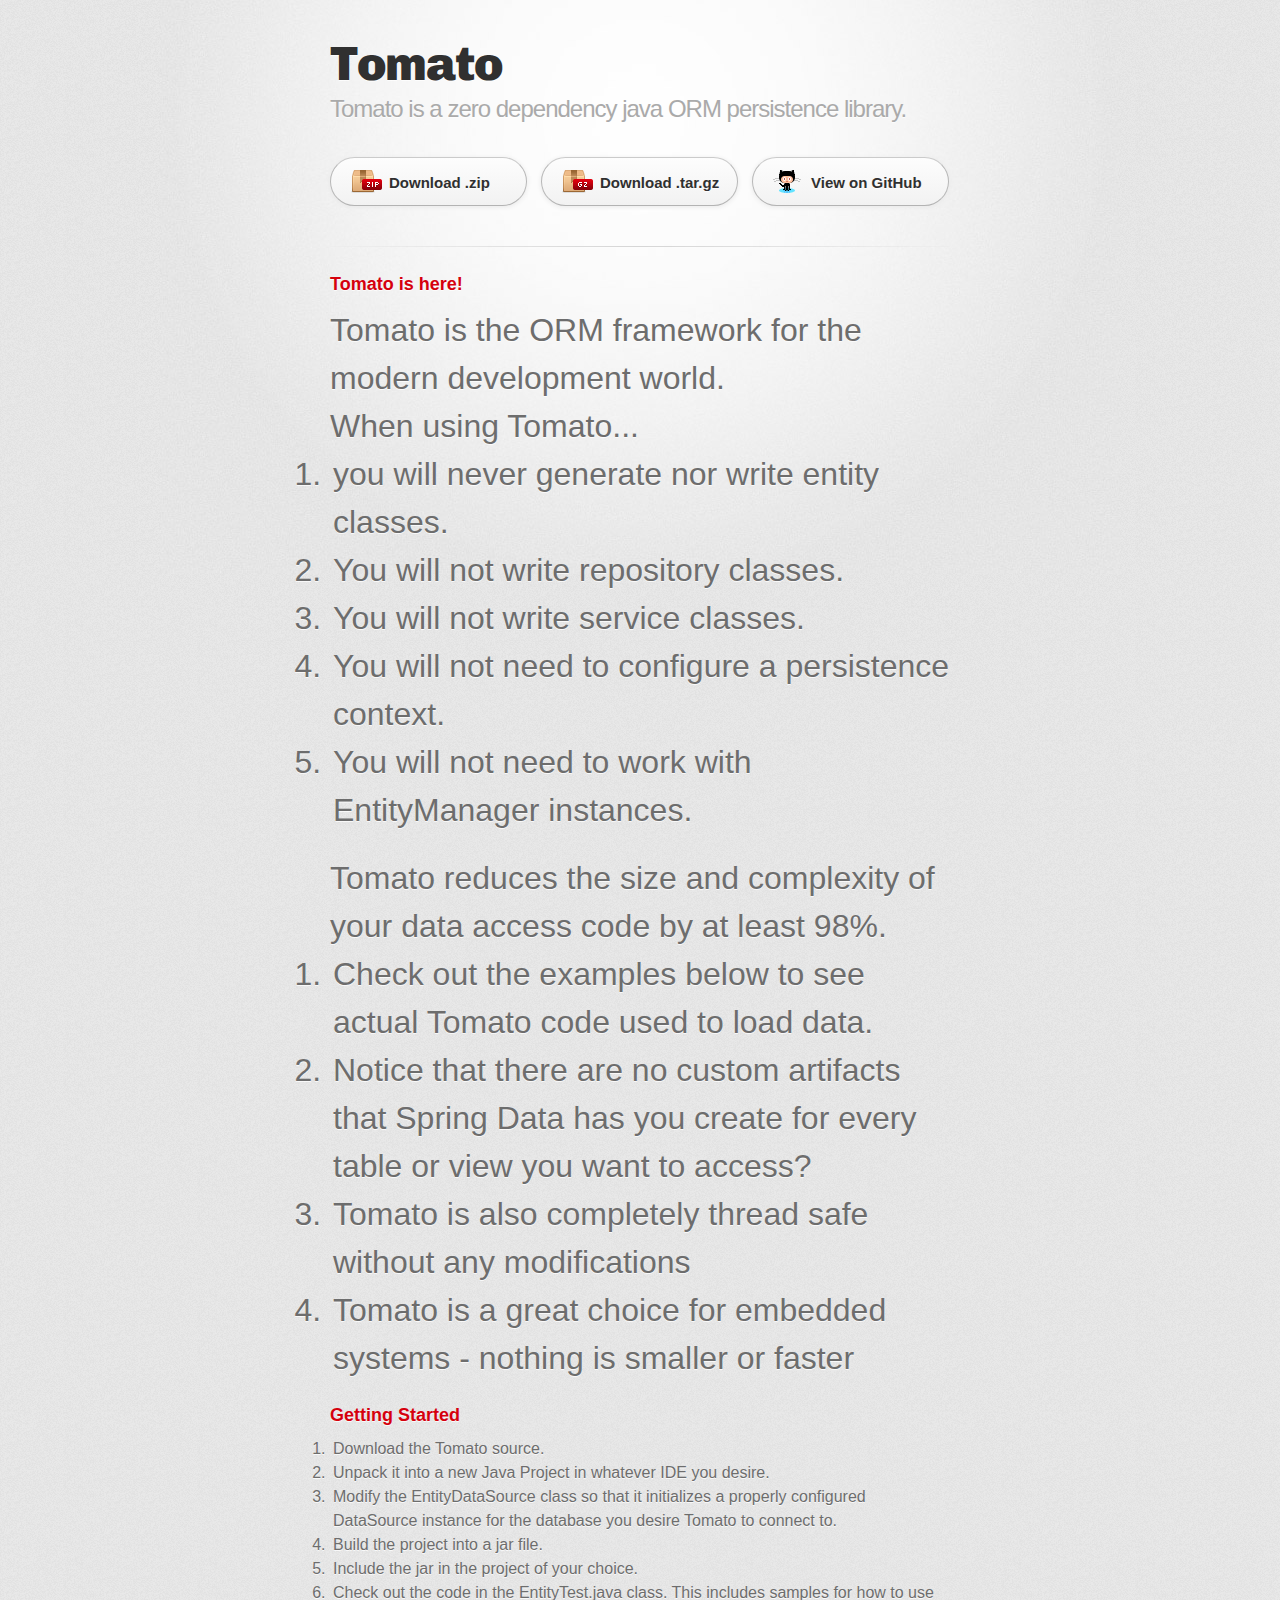
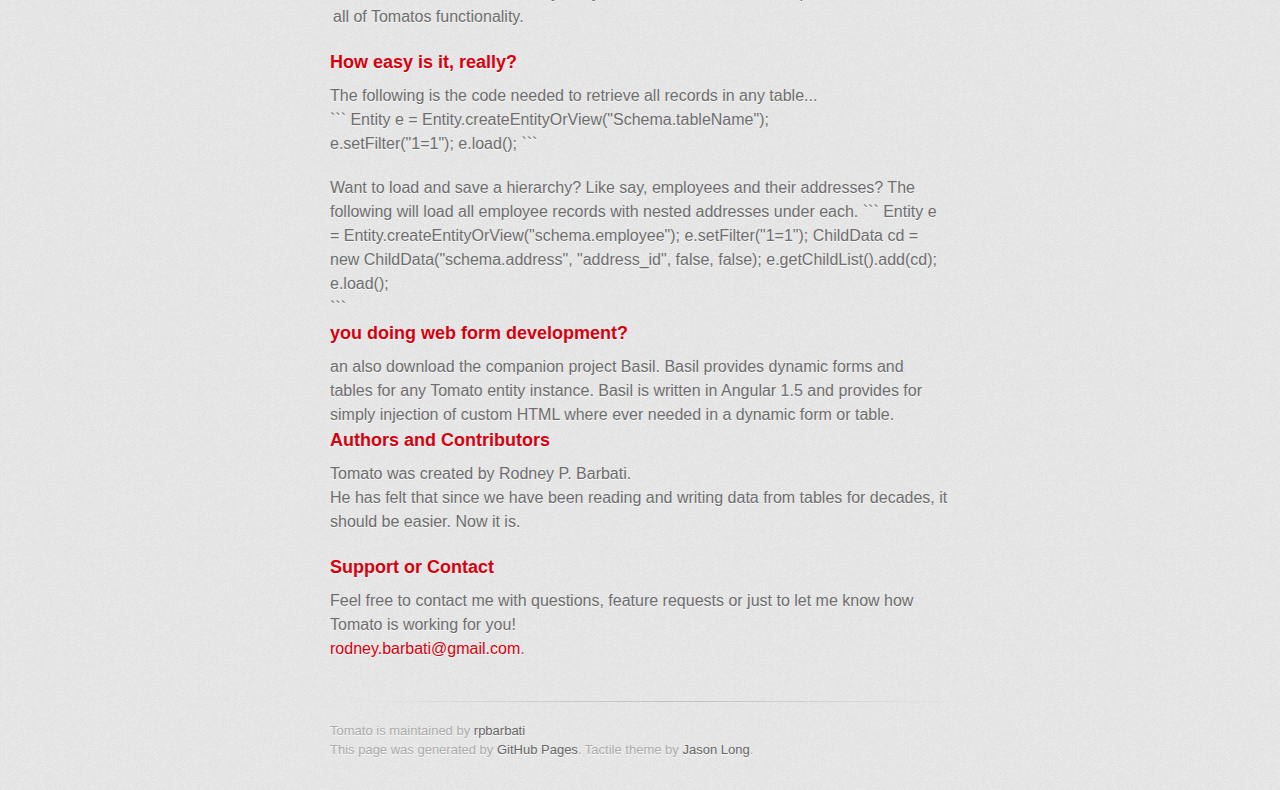
==== index.html @ 34a54b4f "Update index.html" ====
<!DOCTYPE html>
<html>
  <head>
    <meta charset='utf-8'>
    <meta http-equiv="X-UA-Compatible" content="chrome=1">
    <link href='https://fonts.googleapis.com/css?family=Chivo:900' rel='stylesheet' type='text/css'>
    <link rel="stylesheet" type="text/css" href="stylesheets/stylesheet.css" media="screen">
    <link rel="stylesheet" type="text/css" href="stylesheets/github-dark.css" media="screen">
    <link rel="stylesheet" type="text/css" href="stylesheets/print.css" media="print">
    <!--[if lt IE 9]>
    <script src="//html5shiv.googlecode.com/svn/trunk/html5.js"></script>
    <![endif]-->
    <title>Tomato by rpbarbati</title>
  </head>

  <body>
    <div id="container">
      <div class="inner">

        <header>
          <h1>Tomato</h1>
          <h2>Tomato is a zero dependency java ORM persistence library.</h2>
        </header>

        <section id="downloads" class="clearfix">
          <a href="https://github.com/rpbarbati/Tomato/zipball/master" id="download-zip" class="button"><span>Download .zip</span></a>
          <a href="https://github.com/rpbarbati/Tomato/tarball/master" id="download-tar-gz" class="button"><span>Download .tar.gz</span></a>
          <a href="https://github.com/rpbarbati/Tomato" id="view-on-github" class="button"><span>View on GitHub</span></a>
        </section>

        <hr>

        <section id="main_content">
          <h3>
<a id="tomato-is-here" class="anchor" href="#tomato-is-here" aria-hidden="true"><span aria-hidden="true" class="octicon octicon-link"></span></a>Tomato is here!</h3>

<H1>Tomato is the ORM framework for the modern development world.<h1> 

<ol>When using Tomato... 
 <li>you will never generate nor write entity classes. 
  </li>
   <li>  You will not write repository classes.  
   </li>
   <li>  You will not write service classes.  
    </li>
  <li>You will not need to configure a persistence context.  
 <li>You will not need to work with EntityManager instances.
          </ol>
  
<ol>Tomato reduces the size and complexity of your data access code by at least 98%.
 <li>Check out the examples below to see actual Tomato code used to load data.  
 <li>Notice that there are no custom artifacts that Spring Data has you create for every table or view you want to access?
 <li>Tomato is also completely thread safe without any modifications
 <li>Tomato is a great choice for embedded systems - nothing is smaller or faster
  </ol>

<h3>
<a id="getting-started" class="anchor" href="#getting-started" aria-hidden="true"><span aria-hidden="true" class="octicon octicon-link"></span></a>Getting Started</h3>

<ol>
<li>Download the Tomato source.<br>
</li>
<li>Unpack it into a new Java Project in whatever IDE you desire.</li>
<li>Modify the EntityDataSource class so that it initializes a properly configured DataSource instance for the database you desire Tomato to connect to.</li>
<li>Build the project into a jar file.<br>
</li>
<li>Include the jar in the project of your choice.</li>
<li>Check out the code in the EntityTest.java class.  This includes samples for how to use all of Tomatos functionality.</li>
</ol>

          <h3>How easy is it, really?</h3>
<div>
The following is the code needed to retrieve all records in any table... 
          </div>
```
    Entity e = Entity.createEntityOrView("Schema.tableName"); <p>
    e.setFilter("1=1"); 
    e.load(); 
```
          
<div>
Want to load and save a hierarchy? Like say, employees and their addresses? The following will load all employee records with nested addresses under each. 
```
    Entity e = Entity.createEntityOrView("schema.employee"); 
    e.setFilter("1=1"); 
    ChildData cd = new ChildData("schema.address", "address_id", false, false); 
    e.getChildList().add(cd); 
    e.load();
          </div>
```
  
          <h3> you doing web form development?</h3>
an also download the companion project Basil.   Basil provides dynamic forms and tables for any Tomato entity instance.  Basil is written in Angular 1.5 and provides for simply injection of custom HTML where ever needed in a dynamic form or table.

<h3>
<a id="authors-and-contributors" class="anchor" href="#authors-and-contributors" aria-hidden="true"><span aria-hidden="true" class="octicon octicon-link"></span></a>Authors and Contributors</h3>

<p>Tomato was created by Rodney P. Barbati.<br>
He has felt that since we have been reading and writing data from tables for decades, it should be easier.  Now it is. </p>

<h3>
<a id="support-or-contact" class="anchor" href="#support-or-contact" aria-hidden="true"><span aria-hidden="true" class="octicon octicon-link"></span></a>Support or Contact</h3>

<p>Feel free to contact me with questions, feature requests or just to let me know how Tomato is working for you!<br>
<a href="mailto:rodney.barbati@gmail.com">rodney.barbati@gmail.com</a>.</p>


        </section>

        <footer>
          Tomato is maintained by <a href="https://github.com/rpbarbati">rpbarbati</a><br>
          This page was generated by <a href="https://pages.github.com">GitHub Pages</a>. Tactile theme by <a href="https://twitter.com/jasonlong">Jason Long</a>.
        </footer>

        
      </div>
    </div>
  </body>
</html>
---- stylesheets/stylesheet.css ----
/* http://meyerweb.com/eric/tools/css/reset/
   v2.0 | 20110126
   License: none (public domain)
*/
html, body, div, span, applet, object, iframe,
h1, h2, h3, h4, h5, h6, p, blockquote, pre,
a, abbr, acronym, address, big, cite, code,
del, dfn, em, img, ins, kbd, q, s, samp,
small, strike, strong, sub, sup, tt, var,
b, u, i, center,
dl, dt, dd, ol, ul, li,
fieldset, form, label, legend,
table, caption, tbody, tfoot, thead, tr, th, td,
article, aside, canvas, details, embed,
figure, figcaption, footer, header, hgroup,
menu, nav, output, ruby, section, summary,
time, mark, audio, video {
	padding: 0;
	margin: 0;
	font: inherit;
	font-size: 100%;
	vertical-align: baseline;
	border: 0;
}
/* HTML5 display-role reset for older browsers */
article, aside, details, figcaption, figure,
footer, header, hgroup, menu, nav, section {
	display: block;
}
body {
	line-height: 1;
}
ol, ul {
	list-style: none;
}
blockquote, q {
	quotes: none;
}
blockquote:before, blockquote:after,
q:before, q:after {
	content: '';
	content: none;
}
table {
	border-spacing: 0;
	border-collapse: collapse;
}

/* LAYOUT STYLES */
body {
  font-family: 'Helvetica Neue', Helvetica, Arial, serif;
  font-size: 1em;
  line-height: 1.5;
  color: #6d6d6d;
  text-shadow: 0 1px 0 rgba(255, 255, 255, 0.8);
  background: #e7e7e7 url(../images/body-bg.png) 0 0 repeat;
}

a {
  color: #d5000d;
}
a:hover {
  color: #c5000c;
}

header {
  padding-top: 35px;
  padding-bottom: 25px;
}

header h1 {
  font-family: 'Chivo', 'Helvetica Neue', Helvetica, Arial, serif;
  font-size: 48px; font-weight: 900;
  line-height: 1.2;
  color: #303030;
  letter-spacing: -1px;
}

header h2 {
  font-size: 24px;
  font-weight: normal;
  line-height: 1.3;
  color: #aaa;
  letter-spacing: -1px;
}

#container {
  min-height: 595px;
  background: transparent url(../images/highlight-bg.jpg) 50% 0 no-repeat;
}

.inner {
  width: 620px;
  margin: 0 auto;
}

#container .inner img {
  max-width: 100%;
}

#downloads {
  margin-bottom: 40px;
}

a.button {
  display: block;
  float: left;
  width: 179px;
  padding: 12px 8px 12px 8px;
  margin-right: 14px;
  font-size: 15px;
  font-weight: bold;
  line-height: 25px;
  color: #303030;
  background: #fdfdfd; /* Old browsers */
  background: -moz-linear-gradient(top,  #fdfdfd 0%, #f2f2f2 100%); /* FF3.6+ */
  background: -webkit-gradient(linear, left top, left bottom, color-stop(0%,#fdfdfd), color-stop(100%,#f2f2f2)); /* Chrome,Safari4+ */
  background: -webkit-linear-gradient(top,  #fdfdfd 0%,#f2f2f2 100%); /* Chrome10+,Safari5.1+ */
  background: -o-linear-gradient(top,  #fdfdfd 0%,#f2f2f2 100%); /* Opera 11.10+ */
  background: -ms-linear-gradient(top,  #fdfdfd 0%,#f2f2f2 100%); /* IE10+ */
  background: linear-gradient(top,  #fdfdfd 0%,#f2f2f2 100%); /* W3C */
  filter: progid:DXImageTransform.Microsoft.gradient( startColorstr='#fdfdfd', endColorstr='#f2f2f2',GradientType=0 ); /* IE6-9 */
  border-top: solid 1px #cbcbcb;
  border-right: solid 1px #b7b7b7;
  border-bottom: solid 1px #b3b3b3;
  border-left: solid 1px #b7b7b7;
  border-radius: 30px;
  -webkit-box-shadow: 10px 10px 5px #888;
  -moz-box-shadow: 10px 10px 5px #888;
  box-shadow: 0px 1px 5px #e8e8e8;
  -moz-border-radius: 30px;
  -webkit-border-radius: 30px;
}
a.button:hover {
  background: #fafafa; /* Old browsers */
  background: -moz-linear-gradient(top,  #fdfdfd 0%, #f6f6f6 100%); /* FF3.6+ */
  background: -webkit-gradient(linear, left top, left bottom, color-stop(0%,#fdfdfd), color-stop(100%,#f6f6f6)); /* Chrome,Safari4+ */
  background: -webkit-linear-gradient(top,  #fdfdfd 0%,#f6f6f6 100%); /* Chrome10+,Safari5.1+ */
  background: -o-linear-gradient(top,  #fdfdfd 0%,#f6f6f6 100%); /* Opera 11.10+ */
  background: -ms-linear-gradient(top,  #fdfdfd 0%,#f6f6f6 100%); /* IE10+ */
  background: linear-gradient(top,  #fdfdfd 0%,#f6f6f6, 100%); /* W3C */
  filter: progid:DXImageTransform.Microsoft.gradient( startColorstr='#fdfdfd', endColorstr='#f6f6f6',GradientType=0 ); /* IE6-9 */
  border-top: solid 1px #b7b7b7;
  border-right: solid 1px #b3b3b3;
  border-bottom: solid 1px #b3b3b3;
  border-left: solid 1px #b3b3b3;
}

a.button span {
  display: block;
  height: 23px;
  padding-left: 50px;
}

#download-zip span {
  background: transparent url(../images/zip-icon.png) 12px 50% no-repeat;
}
#download-tar-gz span {
  background: transparent url(../images/tar-gz-icon.png) 12px 50% no-repeat;
}
#view-on-github span {
  background: transparent url(../images/octocat-icon.png) 12px 50% no-repeat;
}
#view-on-github {
  margin-right: 0;
}

code, pre {
  margin-bottom: 30px;
  font-family: Monaco, "Bitstream Vera Sans Mono", "Lucida Console", Terminal;
  font-size: 14px;
  color: #222;
}

code {
  padding: 0 3px;
  background-color: #f2f2f2;
  border: solid 1px #ddd;
}

pre {
  padding: 20px;
  overflow: auto;
  color: #f2f2f2;
  text-shadow: none;
  background: #303030;
}
pre code {
  padding: 0;
  color: #f2f2f2;
  background-color: #303030;
  border: none;
}

ul, ol, dl {
  margin-bottom: 20px;
}


/* COMMON STYLES */

hr {
  height: 1px;
  padding-bottom: 1em;
  margin-top: 1em;
  line-height: 1px;
  background: transparent url('../images/hr.png') 50% 0 no-repeat;
  border: none;
}

strong {
  font-weight: bold;
}

em {
  font-style: italic;
}

table {
  width: 100%;
  border: 1px solid #ebebeb;
}

th {
  font-weight: 500;
}

td {
  font-weight: 300;
  text-align: center;
  border: 1px solid #ebebeb;
}

form {
  padding: 20px;
  background: #f2f2f2;

}


/* GENERAL ELEMENT TYPE STYLES */

h1 {
  font-size: 32px;
}

h2 {
  margin-bottom: 8px;
  font-size: 22px;
  font-weight: bold;
  color: #303030;
}

h3 {
  margin-bottom: 8px;
  font-size: 18px;
  font-weight: bold;
  color: #d5000d;
}

h4 {
  font-size: 16px;
  font-weight: bold;
  color: #303030;
}

h5 {
  font-size: 1em;
  color: #303030;
}

h6 {
  font-size: .8em;
  color: #303030;
}

p {
  margin-bottom: 20px;
  font-weight: 300;
}

a {
  text-decoration: none;
}

p a {
  font-weight: 400;
}

blockquote {
  padding: 0 0 0 30px;
  margin-bottom: 20px;
  font-size: 1.6em;
  border-left: 10px solid #e9e9e9;
}

ul li {
  list-style-position: inside;
  list-style: disc;
  padding-left: 20px;
}

ol li {
  list-style-position: inside;
  list-style: decimal;
  padding-left: 3px;
}

dl dt {
  color: #303030;
}

footer {
  padding-top: 20px;
  padding-bottom: 30px;
  margin-top: 40px;
  font-size: 13px;
  color: #aaa;
  background: transparent url('../images/hr.png') 0 0 no-repeat;
}

footer a {
  color: #666;
}
footer a:hover {
  color: #444;
}

/* MISC */
.clearfix:after {
  display: block;
  height: 0;
  clear: both;
  visibility: hidden;
  content: '.';
}

.clearfix {display: inline-block;}
* html .clearfix {height: 1%;}
.clearfix {display: block;}

/* #Media Queries
================================================== */

/* Smaller than standard 960 (devices and browsers) */
@media only screen and (max-width: 959px) { }

/* Tablet Portrait size to standard 960 (devices and browsers) */
@media only screen and (min-width: 768px) and (max-width: 959px) { }

/* All Mobile Sizes (devices and browser) */
@media only screen and (max-width: 767px) {
  header {
    padding-top: 10px;
    padding-bottom: 10px;
  }
  #downloads {
    margin-bottom: 25px;
  }
  #download-zip, #download-tar-gz {
    display: none;
  }
  .inner {
    width: 94%;
    margin: 0 auto;
  }
}

/* Mobile Landscape Size to Tablet Portrait (devices and browsers) */
@media only screen and (min-width: 480px) and (max-width: 767px) { }

/* Mobile Portrait Size to Mobile Landscape Size (devices and browsers) */
@media only screen and (max-width: 479px) { }
---- stylesheets/github-dark.css ----
/*
The MIT License (MIT)

Copyright (c) 2016 GitHub, Inc.

Permission is hereby granted, free of charge, to any person obtaining a copy
of this software and associated documentation files (the "Software"), to deal
in the Software without restriction, including without limitation the rights
to use, copy, modify, merge, publish, distribute, sublicense, and/or sell
copies of the Software, and to permit persons to whom the Software is
furnished to do so, subject to the following conditions:

The above copyright notice and this permission notice shall be included in all
copies or substantial portions of the Software.

THE SOFTWARE IS PROVIDED "AS IS", WITHOUT WARRANTY OF ANY KIND, EXPRESS OR
IMPLIED, INCLUDING BUT NOT LIMITED TO THE WARRANTIES OF MERCHANTABILITY,
FITNESS FOR A PARTICULAR PURPOSE AND NONINFRINGEMENT. IN NO EVENT SHALL THE
AUTHORS OR COPYRIGHT HOLDERS BE LIABLE FOR ANY CLAIM, DAMAGES OR OTHER
LIABILITY, WHETHER IN AN ACTION OF CONTRACT, TORT OR OTHERWISE, ARISING FROM,
OUT OF OR IN CONNECTION WITH THE SOFTWARE OR THE USE OR OTHER DEALINGS IN THE
SOFTWARE.

*/

.pl-c /* comment */ {
  color: #969896;
}

.pl-c1 /* constant, variable.other.constant, support, meta.property-name, support.constant, support.variable, meta.module-reference, markup.raw, meta.diff.header */,
.pl-s .pl-v /* string variable */ {
  color: #0099cd;
}

.pl-e /* entity */,
.pl-en /* entity.name */ {
  color: #9774cb;
}

.pl-smi /* variable.parameter.function, storage.modifier.package, storage.modifier.import, storage.type.java, variable.other */,
.pl-s .pl-s1 /* string source */ {
  color: #ddd;
}

.pl-ent /* entity.name.tag */ {
  color: #7bcc72;
}

.pl-k /* keyword, storage, storage.type */ {
  color: #cc2372;
}

.pl-s /* string */,
.pl-pds /* punctuation.definition.string, string.regexp.character-class */,
.pl-s .pl-pse .pl-s1 /* string punctuation.section.embedded source */,
.pl-sr /* string.regexp */,
.pl-sr .pl-cce /* string.regexp constant.character.escape */,
.pl-sr .pl-sre /* string.regexp source.ruby.embedded */,
.pl-sr .pl-sra /* string.regexp string.regexp.arbitrary-repitition */ {
  color: #3c66e2;
}

.pl-v /* variable */ {
  color: #fb8764;
}

.pl-id /* invalid.deprecated */ {
  color: #e63525;
}

.pl-ii /* invalid.illegal */ {
  color: #f8f8f8;
  background-color: #e63525;
}

.pl-sr .pl-cce /* string.regexp constant.character.escape */ {
  font-weight: bold;
  color: #7bcc72;
}

.pl-ml /* markup.list */ {
  color: #c26b2b;
}

.pl-mh /* markup.heading */,
.pl-mh .pl-en /* markup.heading entity.name */,
.pl-ms /* meta.separator */ {
  font-weight: bold;
  color: #264ec5;
}

.pl-mq /* markup.quote */ {
  color: #00acac;
}

.pl-mi /* markup.italic */ {
  font-style: italic;
  color: #ddd;
}

.pl-mb /* markup.bold */ {
  font-weight: bold;
  color: #ddd;
}

.pl-md /* markup.deleted, meta.diff.header.from-file */ {
  color: #bd2c00;
  background-color: #ffecec;
}

.pl-mi1 /* markup.inserted, meta.diff.header.to-file */ {
  color: #55a532;
  background-color: #eaffea;
}

.pl-mdr /* meta.diff.range */ {
  font-weight: bold;
  color: #9774cb;
}

.pl-mo /* meta.output */ {
  color: #264ec5;
}
---- stylesheets/print.css ----
html, body, div, span, applet, object, iframe,
h1, h2, h3, h4, h5, h6, p, blockquote, pre,
a, abbr, acronym, address, big, cite, code,
del, dfn, em, img, ins, kbd, q, s, samp,
small, strike, strong, sub, sup, tt, var,
b, u, i, center,
dl, dt, dd, ol, ul, li,
fieldset, form, label, legend,
table, caption, tbody, tfoot, thead, tr, th, td,
article, aside, canvas, details, embed,
figure, figcaption, footer, header, hgroup,
menu, nav, output, ruby, section, summary,
time, mark, audio, video {
  padding: 0;
  margin: 0;
  font: inherit;
  font-size: 100%;
  vertical-align: baseline;
  border: 0;
}
/* HTML5 display-role reset for older browsers */
article, aside, details, figcaption, figure,
footer, header, hgroup, menu, nav, section {
  display: block;
}
body {
  line-height: 1;
}
ol, ul {
  list-style: none;
}
blockquote, q {
  quotes: none;
}
blockquote:before, blockquote:after,
q:before, q:after {
  content: '';
  content: none;
}
table {
  border-spacing: 0;
  border-collapse: collapse;
}
body {
  font-family: 'Helvetica Neue', Helvetica, Arial, serif;
  font-size: 13px;
  line-height: 1.5;
  color: #000;
}

a {
  font-weight: bold;
  color: #d5000d;
}

header {
  padding-top: 35px;
  padding-bottom: 10px;
}

header h1 {
  font-size: 48px;
  font-weight: bold;
  line-height: 1.2;
  color: #303030;
  letter-spacing: -1px;
}

header h2 {
  font-size: 24px;
  font-weight: normal;
  line-height: 1.3;
  color: #aaa;
  letter-spacing: -1px;
}
#downloads {
  display: none;
}
#main_content {
  padding-top: 20px;
}

code, pre {
  margin-bottom: 30px;
  font-family: Monaco, "Bitstream Vera Sans Mono", "Lucida Console", Terminal;
  font-size: 12px;
  color: #222;
}

code {
  padding: 0 3px;
}

pre {
  padding: 20px;
  overflow: auto;
  border: solid 1px #ddd;
}
pre code {
  padding: 0;
}

ul, ol, dl {
  margin-bottom: 20px;
}


/* COMMON STYLES */

table {
  width: 100%;
  border: 1px solid #ebebeb;
}

th {
  font-weight: 500;
}

td {
  font-weight: 300;
  text-align: center;
  border: 1px solid #ebebeb;
}

form {
  padding: 20px;
  background: #f2f2f2;

}


/* GENERAL ELEMENT TYPE STYLES */

h1 {
  font-size: 2.8em;
}

h2 {
  margin-bottom: 8px;
  font-size: 22px;
  font-weight: bold;
  color: #303030;
}

h3 {
  margin-bottom: 8px;
  font-size: 18px;
  font-weight: bold;
  color: #d5000d;
}

h4 {
  font-size: 16px;
  font-weight: bold;
  color: #303030;
}

h5 {
  font-size: 1em;
  color: #303030;
}

h6 {
  font-size: .8em;
  color: #303030;
}

p {
  margin-bottom: 20px;
  font-weight: 300;
}

a {
  text-decoration: none;
}

p a {
  font-weight: 400;
}

blockquote {
  padding: 0 0 0 30px;
  margin-bottom: 20px;
  font-size: 1.6em;
  border-left: 10px solid #e9e9e9;
}

ul li {
  list-style-position: inside;
  list-style: disc;
  padding-left: 20px;
}

ol li {
  list-style-position: inside;
  list-style: decimal;
  padding-left: 3px;
}

dl dd {
  font-style: italic;
  font-weight: 100;
}

footer {
  padding-top: 20px;
  padding-bottom: 30px;
  margin-top: 40px;
  font-size: 13px;
  color: #aaa;
}

footer a {
  color: #666;
}

/* MISC */
.clearfix:after {
  display: block;
  height: 0;
  clear: both;
  visibility: hidden;
  content: '.';
}

.clearfix {display: inline-block;}
* html .clearfix {height: 1%;}
.clearfix {display: block;}
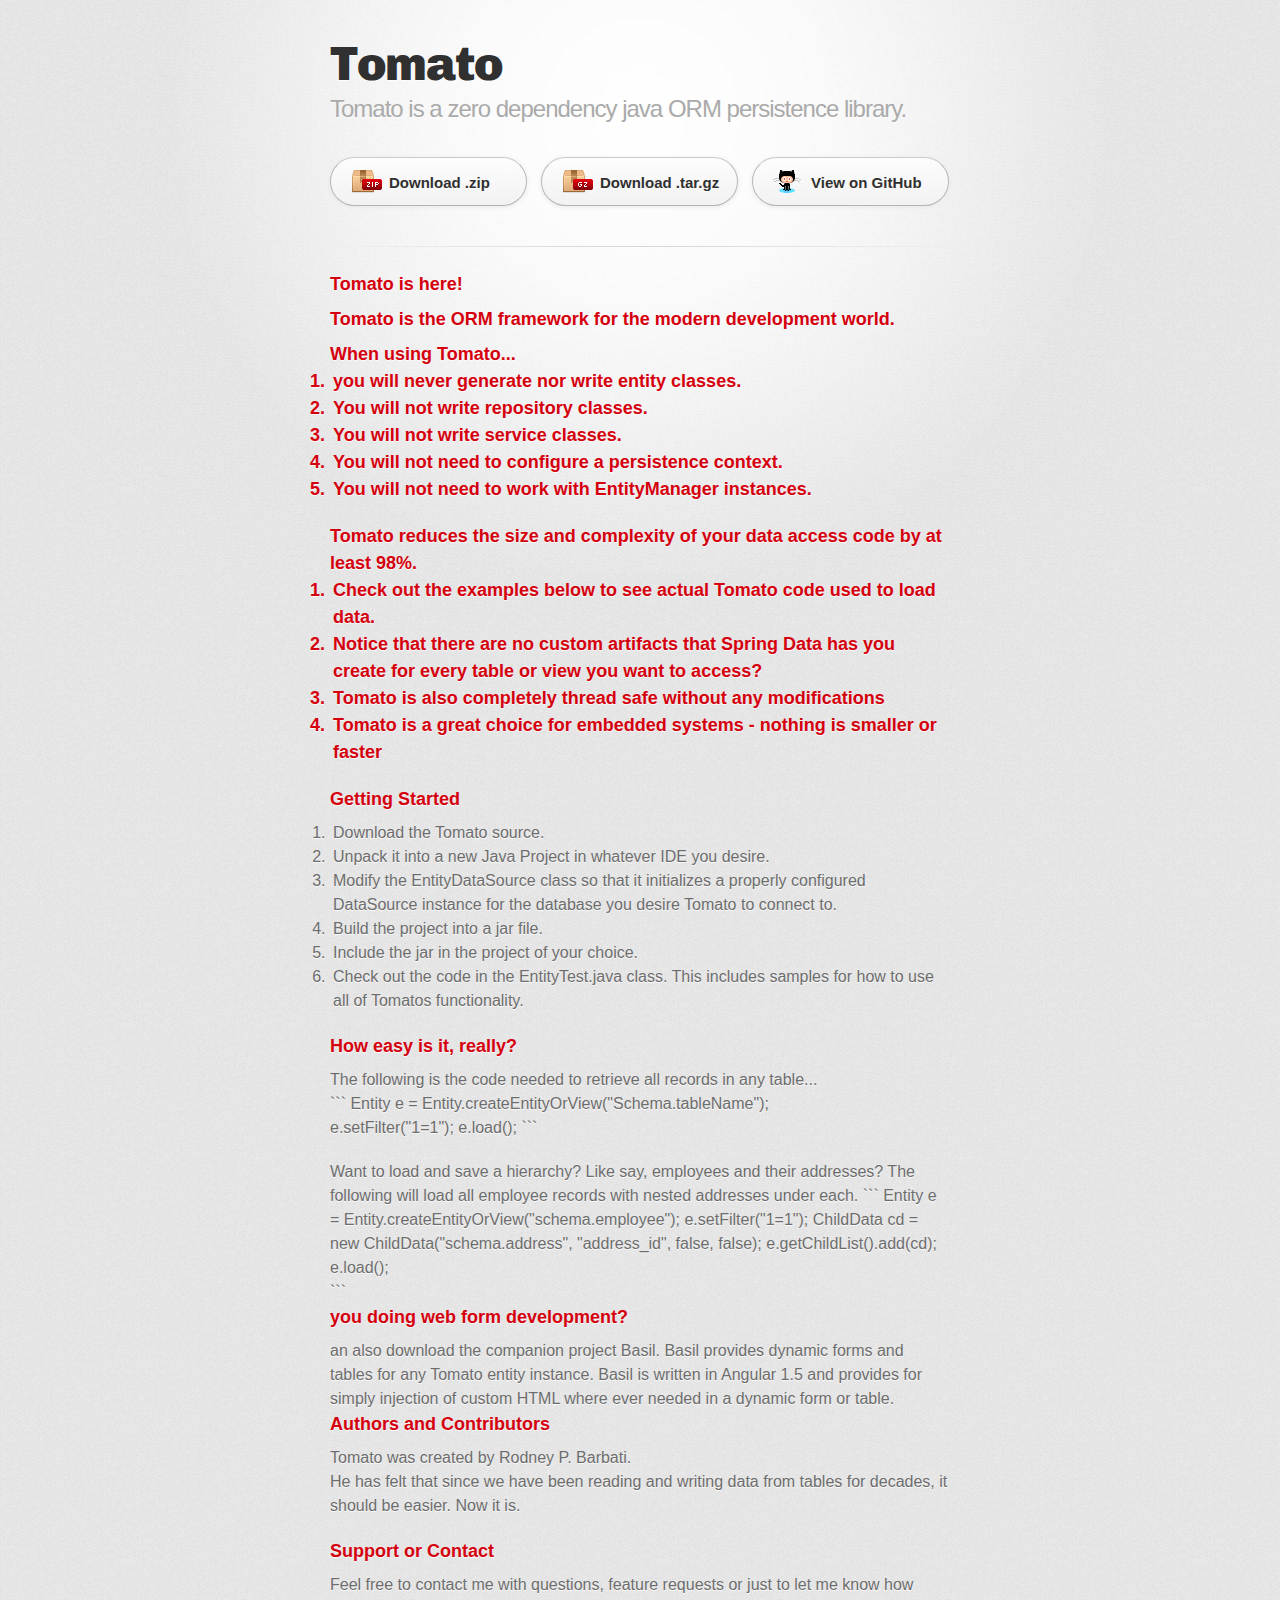
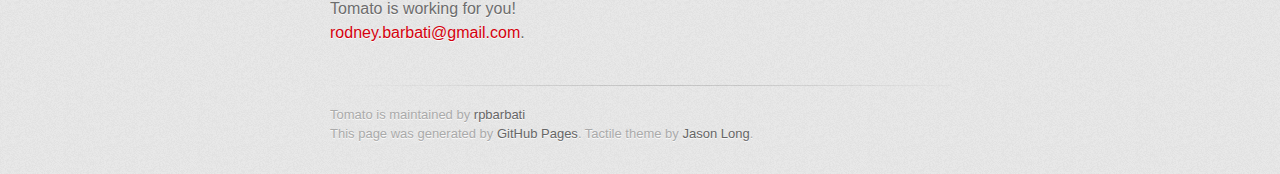
==== commit 90f52483: "Update index.html" ====
--- a/index.html
+++ b/index.html
@@ -34,7 +34,7 @@
           <h3>
 <a id="tomato-is-here" class="anchor" href="#tomato-is-here" aria-hidden="true"><span aria-hidden="true" class="octicon octicon-link"></span></a>Tomato is here!</h3>
 
-<H1>Tomato is the ORM framework for the modern development world.<h1> 
+<H3>Tomato is the ORM framework for the modern development world.<h3> 
 
 <ol>When using Tomato... 
  <li>you will never generate nor write entity classes. 
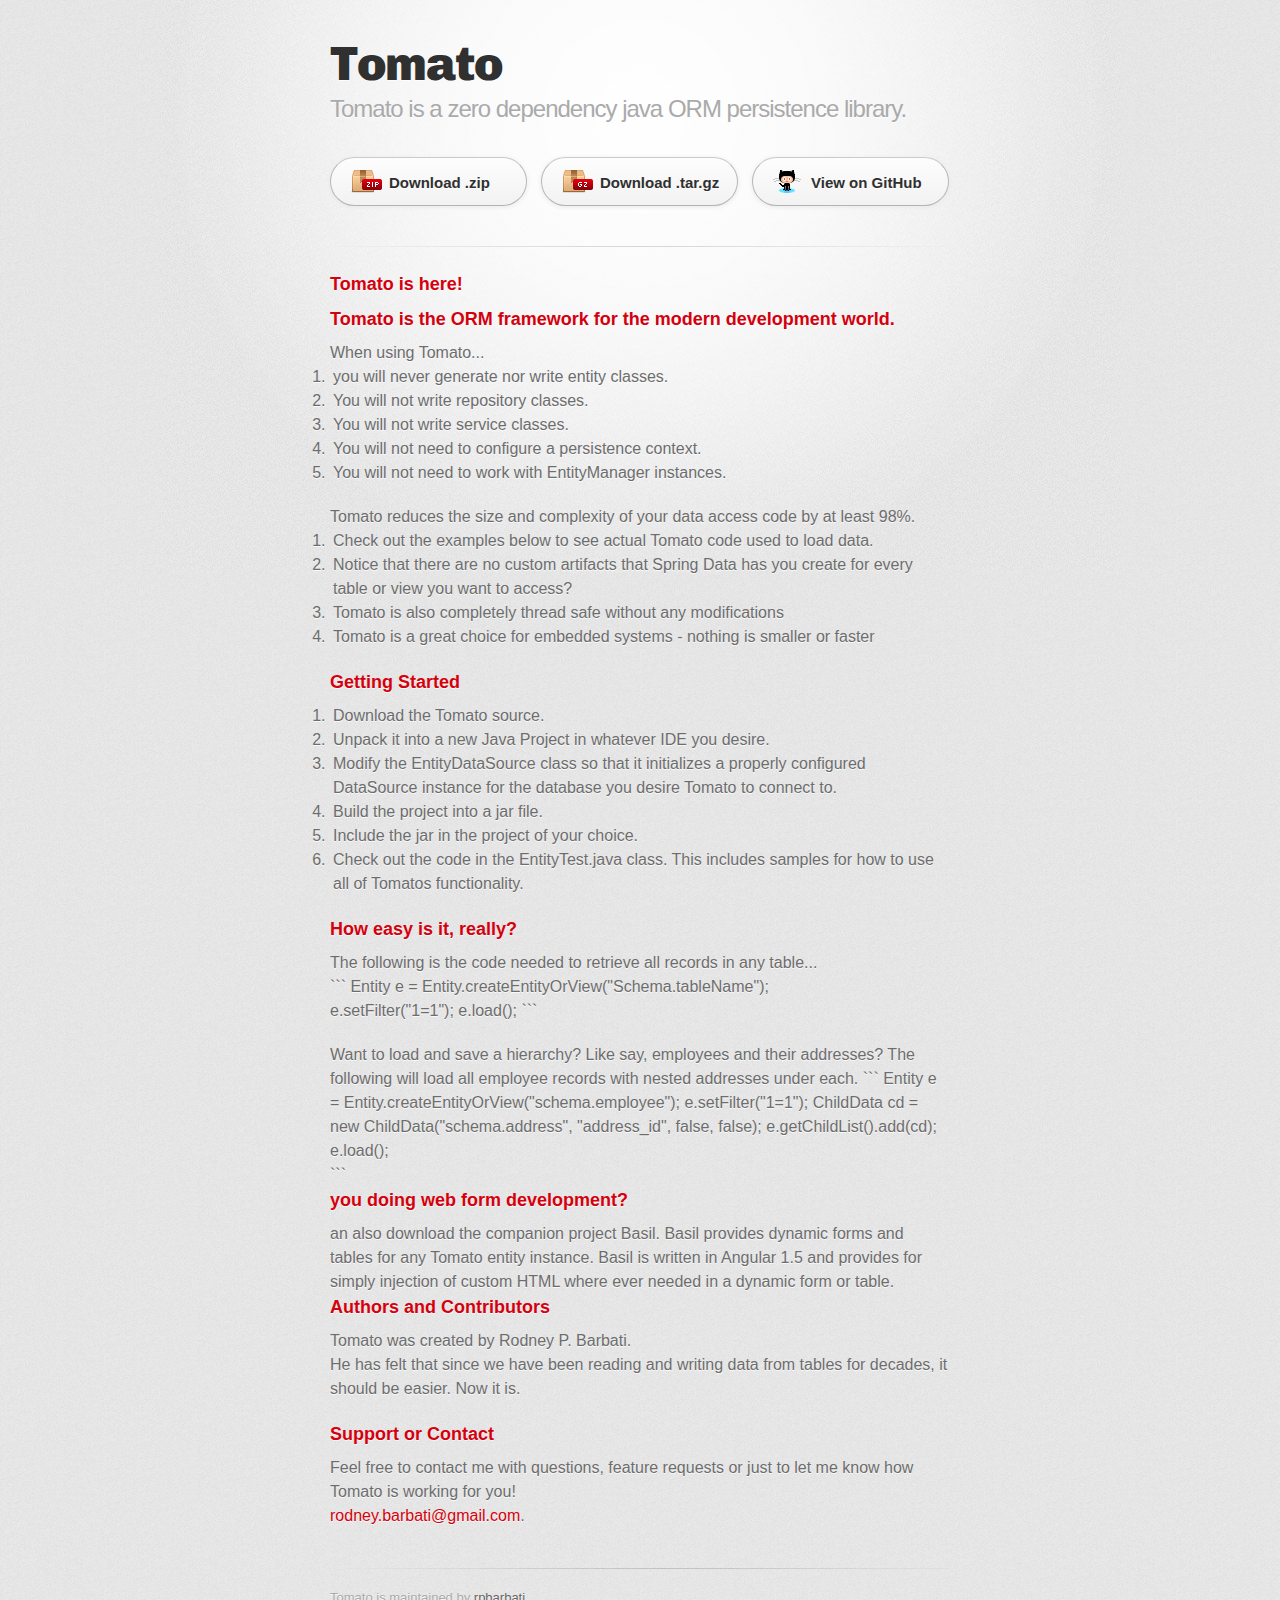
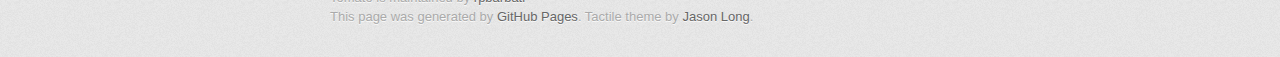
==== commit be322dd8: "Update index.html" ====
--- a/index.html
+++ b/index.html
@@ -34,7 +34,7 @@
           <h3>
 <a id="tomato-is-here" class="anchor" href="#tomato-is-here" aria-hidden="true"><span aria-hidden="true" class="octicon octicon-link"></span></a>Tomato is here!</h3>
 
-<H3>Tomato is the ORM framework for the modern development world.<h3> 
+<h3>Tomato is the ORM framework for the modern development world.</h3> 
 
 <ol>When using Tomato... 
  <li>you will never generate nor write entity classes. 
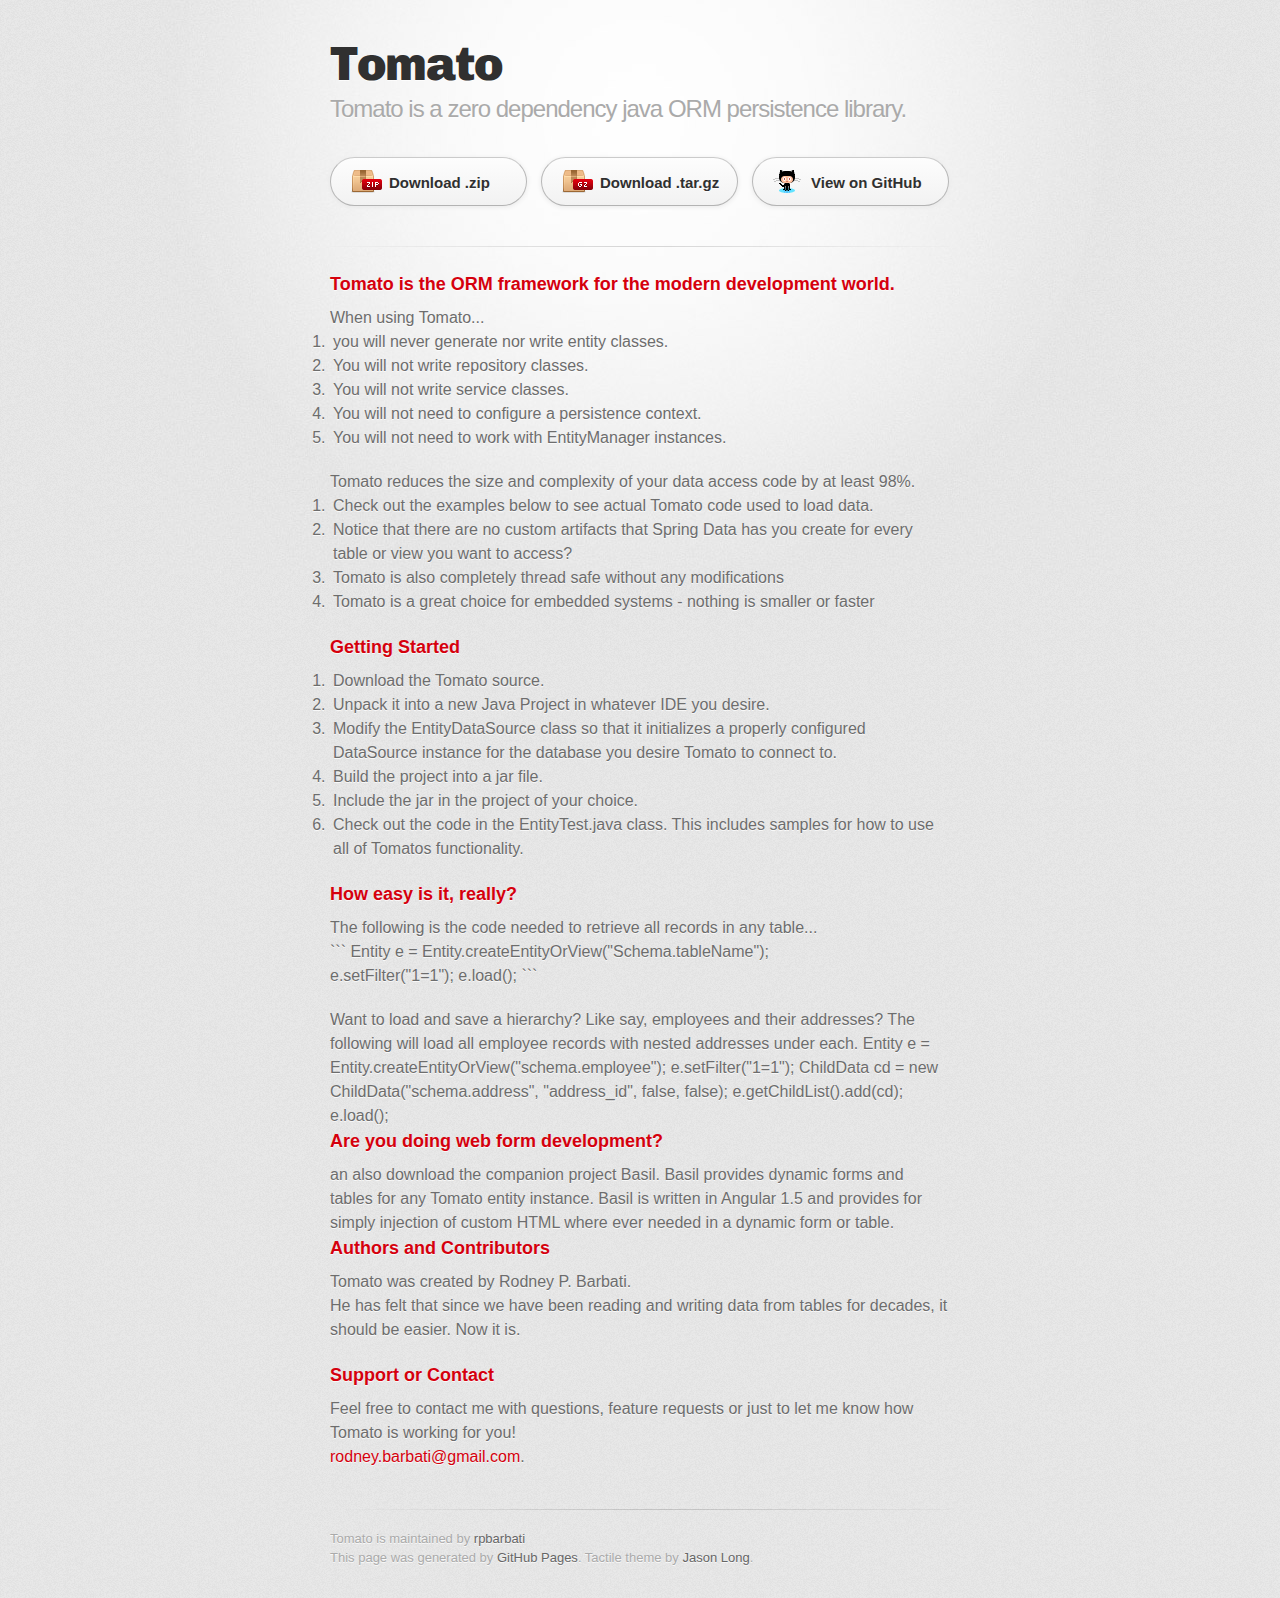
==== commit a50d1399: "Update index.html" ====
--- a/index.html
+++ b/index.html
@@ -31,9 +31,7 @@
         <hr>
 
         <section id="main_content">
-          <h3>
-<a id="tomato-is-here" class="anchor" href="#tomato-is-here" aria-hidden="true"><span aria-hidden="true" class="octicon octicon-link"></span></a>Tomato is here!</h3>
-
+      
 <h3>Tomato is the ORM framework for the modern development world.</h3> 
 
 <ol>When using Tomato... 
@@ -53,7 +51,9 @@
  <li>Tomato is also completely thread safe without any modifications
  <li>Tomato is a great choice for embedded systems - nothing is smaller or faster
   </ol>
-
+        </section>
+          
+          
 <h3>
 <a id="getting-started" class="anchor" href="#getting-started" aria-hidden="true"><span aria-hidden="true" class="octicon octicon-link"></span></a>Getting Started</h3>
 
@@ -80,16 +80,16 @@
           
 <div>
 Want to load and save a hierarchy? Like say, employees and their addresses? The following will load all employee records with nested addresses under each. 
-```
+
     Entity e = Entity.createEntityOrView("schema.employee"); 
     e.setFilter("1=1"); 
     ChildData cd = new ChildData("schema.address", "address_id", false, false); 
     e.getChildList().add(cd); 
     e.load();
           </div>
-```
+
   
-          <h3> you doing web form development?</h3>
+          <h3>Are you doing web form development?</h3>
 an also download the companion project Basil.   Basil provides dynamic forms and tables for any Tomato entity instance.  Basil is written in Angular 1.5 and provides for simply injection of custom HTML where ever needed in a dynamic form or table.
 
 <h3>
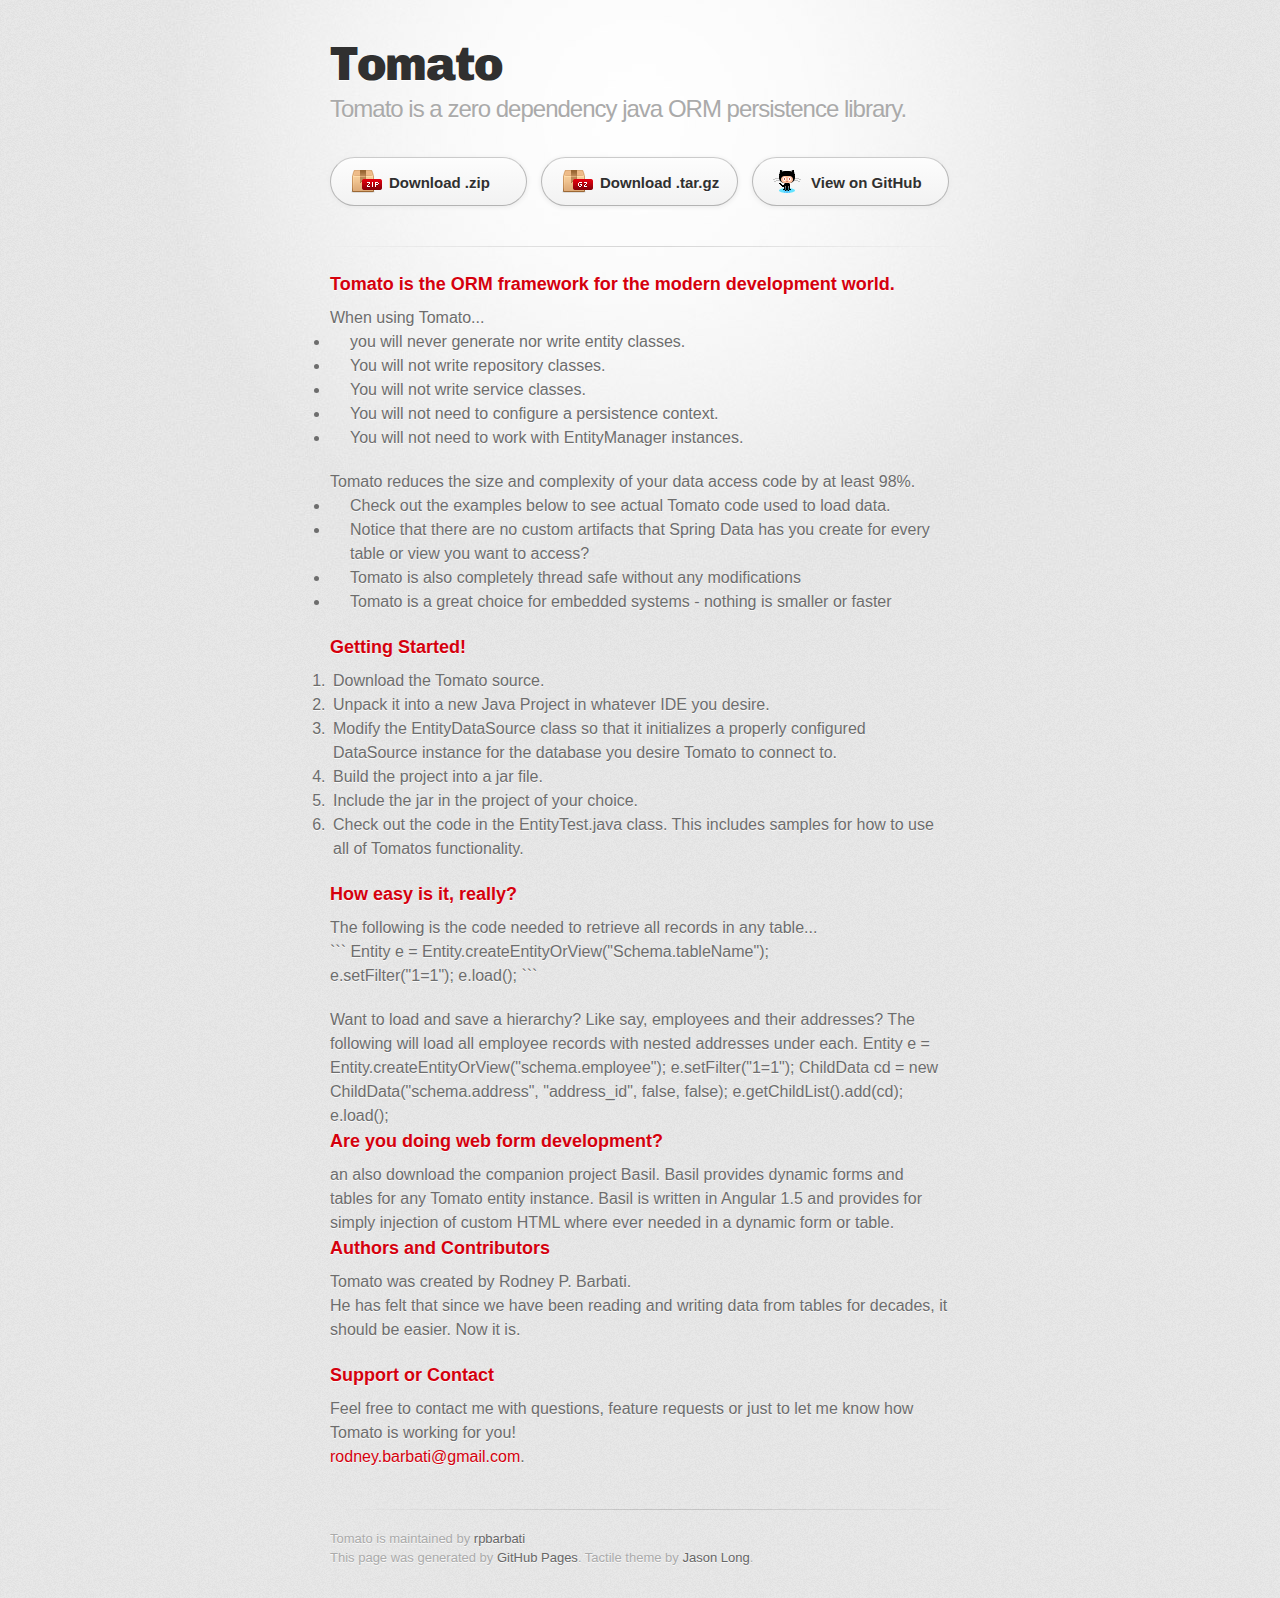
==== commit 841d2266: "Update index.html" ====
--- a/index.html
+++ b/index.html
@@ -34,7 +34,7 @@
       
 <h3>Tomato is the ORM framework for the modern development world.</h3> 
 
-<ol>When using Tomato... 
+<ul>When using Tomato... 
  <li>you will never generate nor write entity classes. 
   </li>
    <li>  You will not write repository classes.  
@@ -43,21 +43,21 @@
     </li>
   <li>You will not need to configure a persistence context.  
  <li>You will not need to work with EntityManager instances.
-          </ol>
+          </ul>
   
-<ol>Tomato reduces the size and complexity of your data access code by at least 98%.
+<ul>Tomato reduces the size and complexity of your data access code by at least 98%.
  <li>Check out the examples below to see actual Tomato code used to load data.  
  <li>Notice that there are no custom artifacts that Spring Data has you create for every table or view you want to access?
  <li>Tomato is also completely thread safe without any modifications
  <li>Tomato is a great choice for embedded systems - nothing is smaller or faster
-  </ol>
+  </ul>
         </section>
           
           
 <h3>
-<a id="getting-started" class="anchor" href="#getting-started" aria-hidden="true"><span aria-hidden="true" class="octicon octicon-link"></span></a>Getting Started</h3>
-
-<ol>
+Getting Started!
+        </h3>
+  <ol>
 <li>Download the Tomato source.<br>
 </li>
 <li>Unpack it into a new Java Project in whatever IDE you desire.</li>
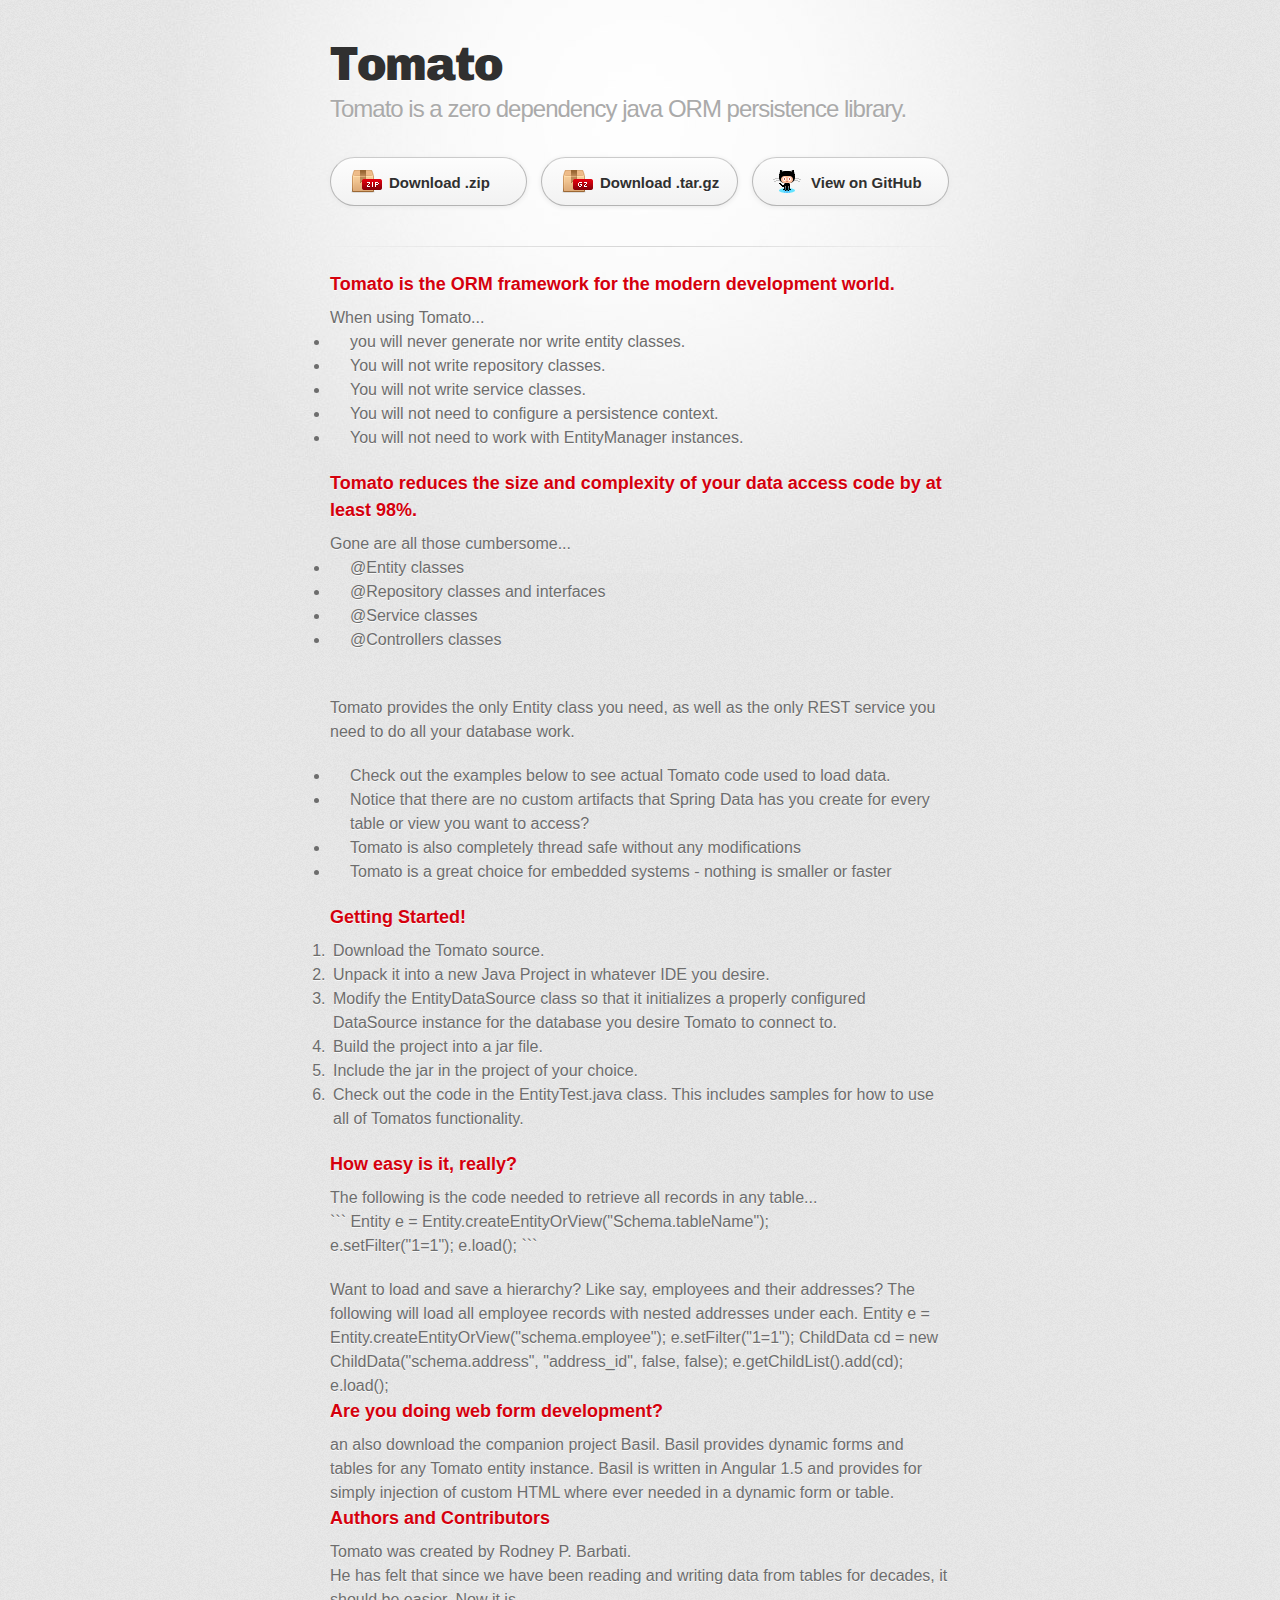
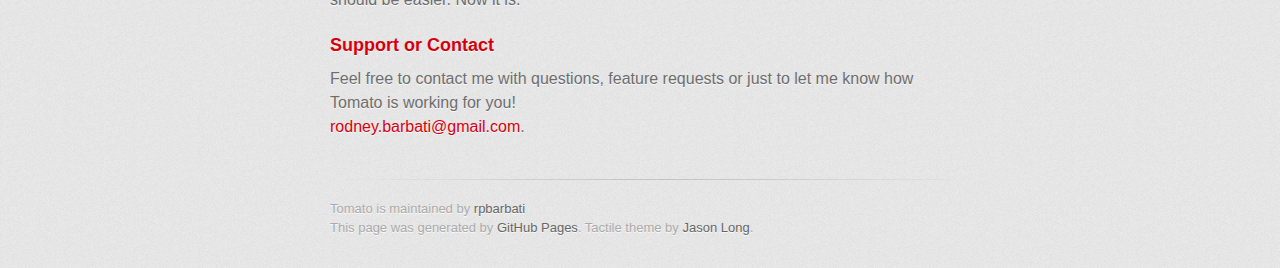
==== commit 1d5aec07: "Update index.html" ====
--- a/index.html
+++ b/index.html
@@ -45,7 +45,16 @@
  <li>You will not need to work with EntityManager instances.
           </ul>
   
-<ul>Tomato reduces the size and complexity of your data access code by at least 98%.
+          <h3>Tomato reduces the size and complexity of your data access code by at least 98%.</h3>
+    <ul>Gone are all those cumbersome...
+      <li>@Entity classes
+       <li>@Repository classes and interfaces
+       <li>@Service classes
+       <li>@Controllers classes
+     </ul>
+          <br>Tomato provides the only Entity class you need, as well as the only REST service you need to do all your database work.<p>
+          
+<ul>          
  <li>Check out the examples below to see actual Tomato code used to load data.  
  <li>Notice that there are no custom artifacts that Spring Data has you create for every table or view you want to access?
  <li>Tomato is also completely thread safe without any modifications
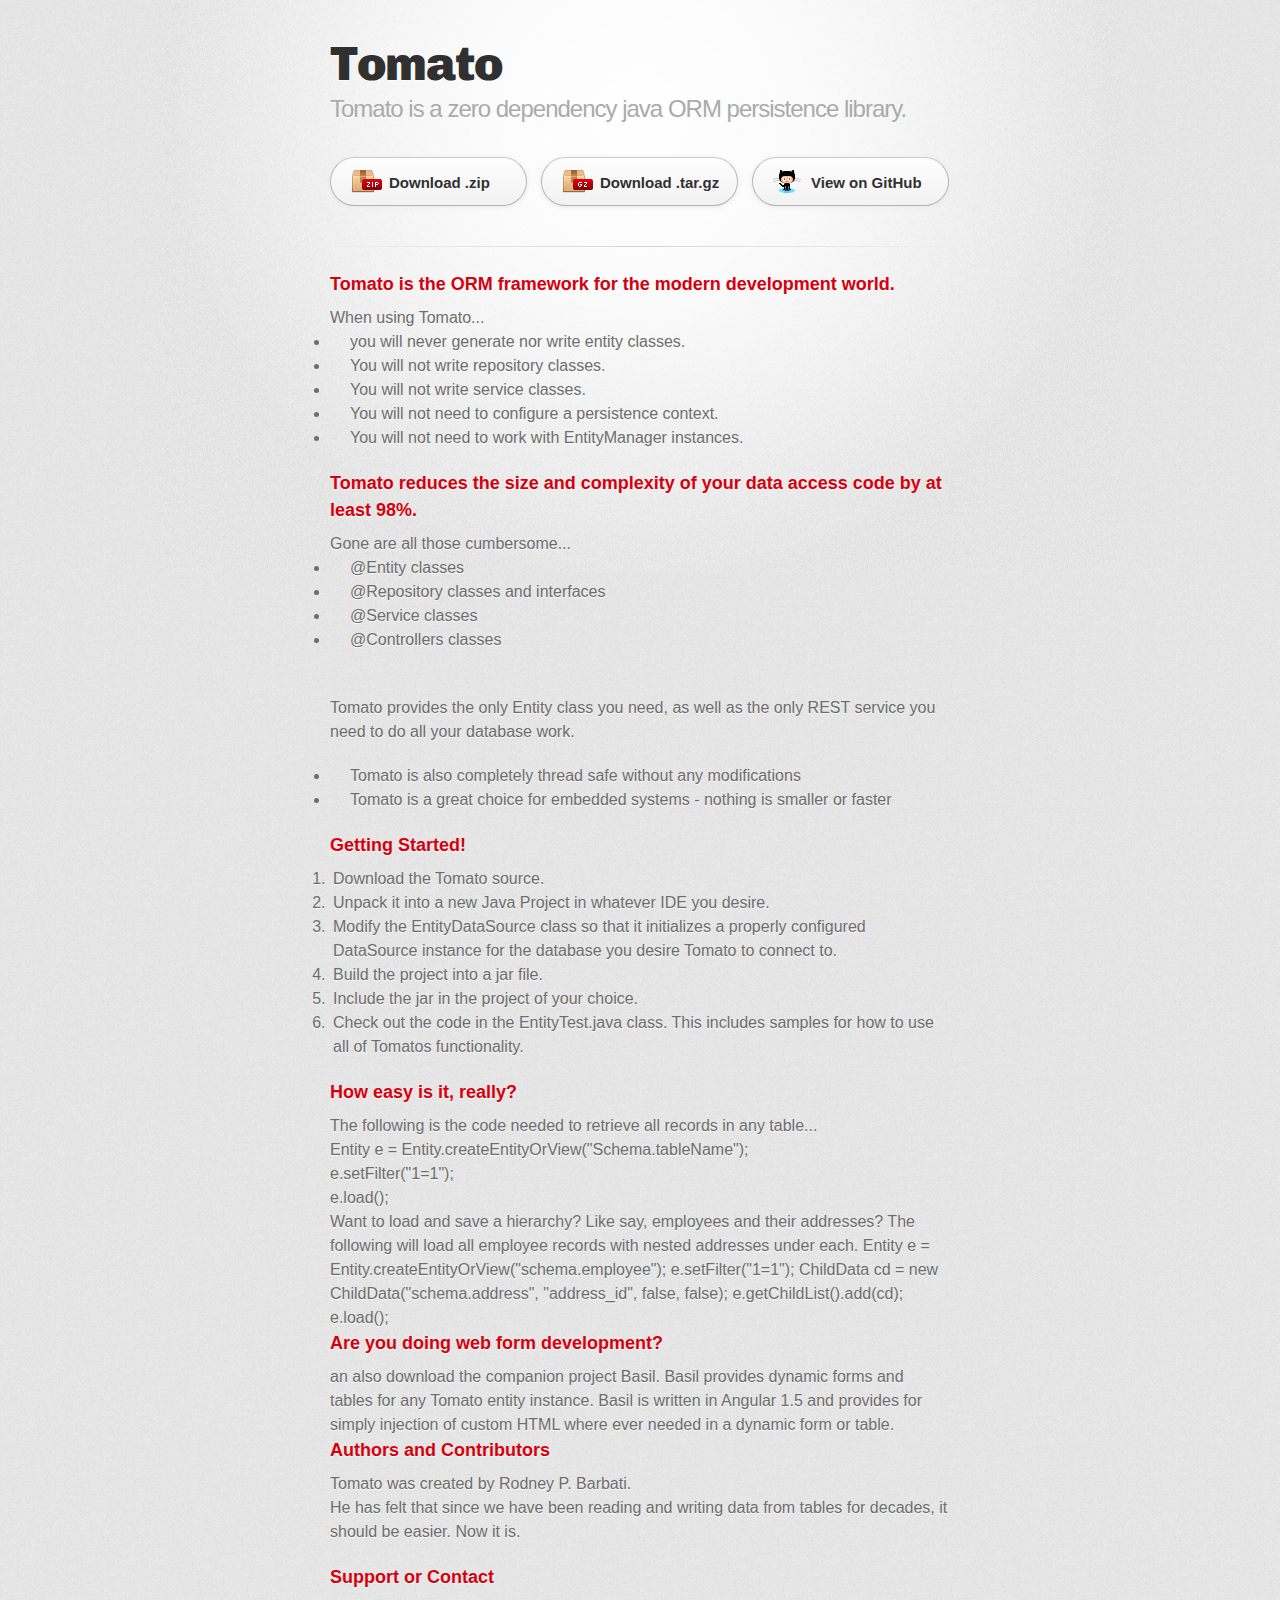
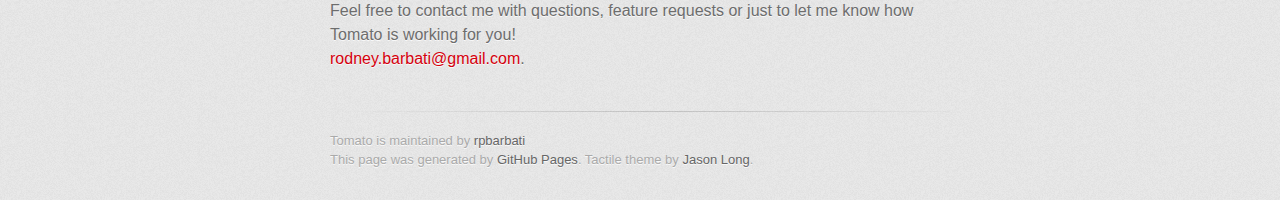
==== commit 56e7777a: "Update index.html" ====
--- a/index.html
+++ b/index.html
@@ -55,8 +55,6 @@
           <br>Tomato provides the only Entity class you need, as well as the only REST service you need to do all your database work.<p>
           
 <ul>          
- <li>Check out the examples below to see actual Tomato code used to load data.  
- <li>Notice that there are no custom artifacts that Spring Data has you create for every table or view you want to access?
  <li>Tomato is also completely thread safe without any modifications
  <li>Tomato is a great choice for embedded systems - nothing is smaller or faster
   </ul>
@@ -81,11 +79,11 @@
 <div>
 The following is the code needed to retrieve all records in any table... 
           </div>
-```
-    Entity e = Entity.createEntityOrView("Schema.tableName"); <p>
-    e.setFilter("1=1"); 
-    e.load(); 
-```
+
+        <div>Entity e = Entity.createEntityOrView("Schema.tableName"); </div>
+    <div>e.setFilter("1=1");  </div>
+    <div>e.load();  </div>
+
           
 <div>
 Want to load and save a hierarchy? Like say, employees and their addresses? The following will load all employee records with nested addresses under each. 
